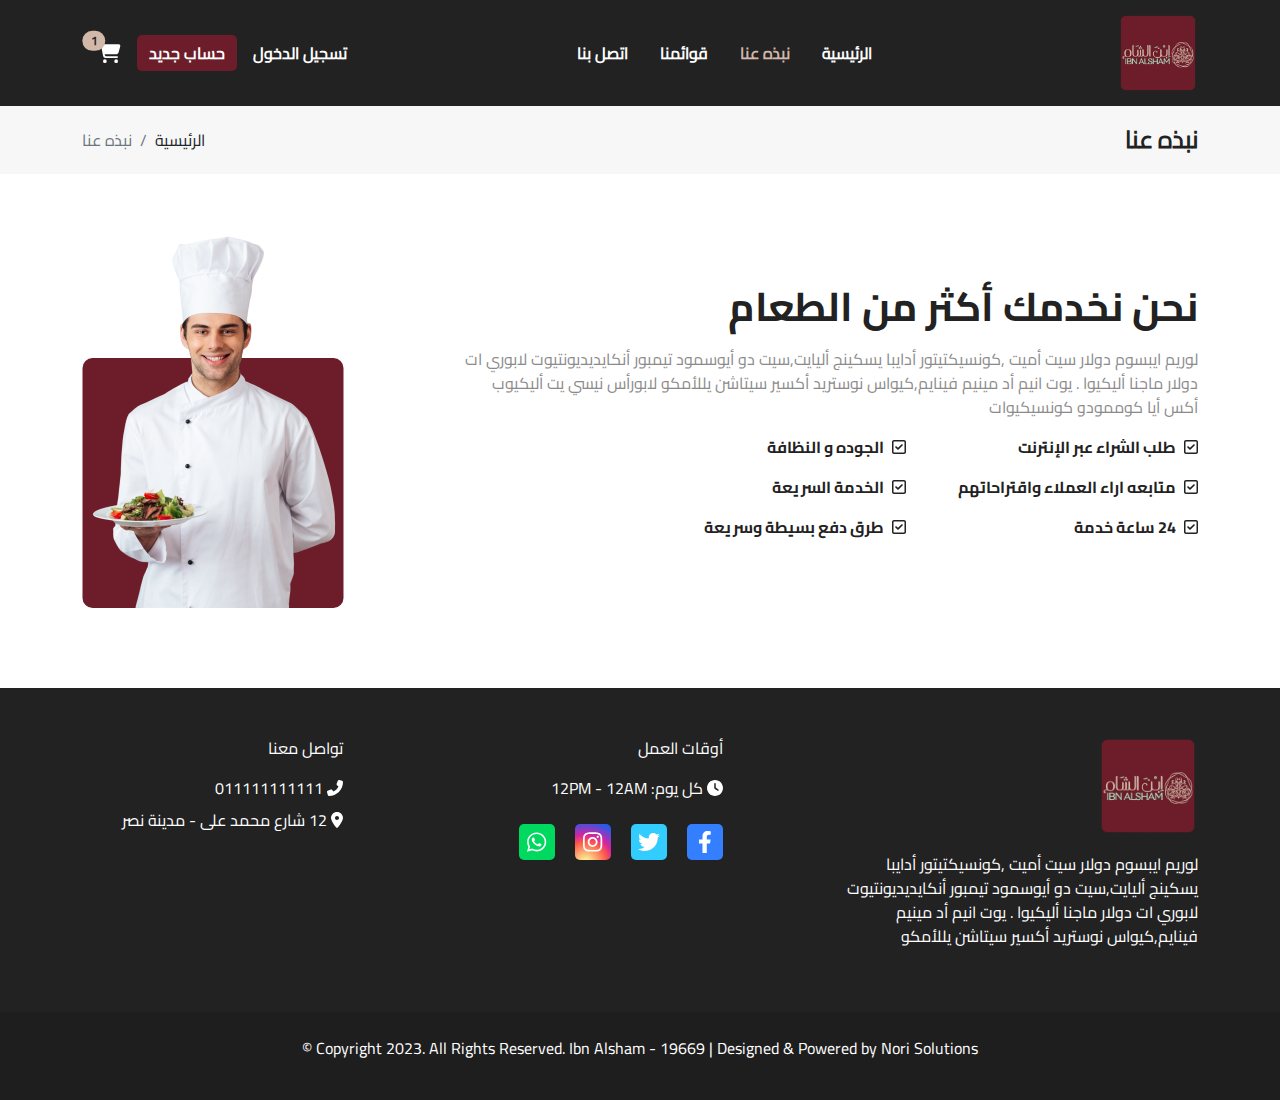
==== about-us.html @ 75212c9e "Pages ( Contact Us - About Us - Register ) - Login Popup - Some edits in design" ====
<!DOCTYPE html>
<html lang="en" dir="rtl">
<head>
    <meta charset="UTF-8">
    <meta http-equiv="X-UA-Compatible" content="IE=edge">
    <meta name="viewport" content="width=device-width, initial-scale=1.0">
    <title>Ibn Alsham</title>
    <meta name="keywords" content="..." />
    <meta name="description" content="...">
    <meta name="author" content="...">

    <!-- site Favicon -->
    <link rel="icon" href="..." sizes="32x32" />
    <link rel="apple-touch-icon" href="..." />
    <meta name="msapplication-TileImage" content="..." />

    <!-- css All Plugins Files -->
    <link rel="stylesheet" href="./assets/modules/slick/slick-theme.css">
    <link rel="stylesheet" href="./assets/modules/slick/slick.css">
    <!-- <link rel="stylesheet" href="./assets/modules/bootstrap/css/bootstrap.min.css"> -->
    <link rel="stylesheet" href="./assets/modules/bootstrap/css/bootstrap.rtl.min.css">
    <link rel="stylesheet" href="./assets/modules/fontawesome/css/all.min.css">

    <!-- Main Style -->
    <link rel="stylesheet" href="./assets/css/styles.css">
</head>
<body>
    <div class="body-overlay d-none"></div>

    <!-- Navbar -->
    <nav class="navbar navbar-expand-lg bg-dark">
        <div class="container">
            <div class="d-flex justify-content-between w-100">
                <a class="navbar-brand" href="./index.html">
                    <img src="./assets/images/logo.png" alt="Bootstrap" width="80">
                </a>
                <div class="navbar-menu d-lg-flex justify-content-between align-items-center flex-grow-1 d-none">
                    <ul class="navbar-nav mx-auto my-0">
                        <li class="nav-item px-2">
                            <a class="nav-link fw-semibold text-white" aria-current="page" href="./index.html">الرئيسية</a>
                        </li>
                        <li class="nav-item px-2">
                            <a class="nav-link fw-semibold text-white active" href="./about-us.html">نبذه عنا</a>
                        </li>
                        <li class="nav-item px-2">
                            <a class="nav-link fw-semibold text-white" href="./index.html">قوائمنا</a>
                        </li>
                        <li class="nav-item px-2">
                            <a class="nav-link fw-semibold text-white" href="./contact-us.html">اتصل بنا</a>
                        </li>
                    </ul>
                    <div class="btns d-flex align-items-center">
                        <a href="#" class="text-white text-decoration-none fw-semibold">تسجيل الدخول</a>
                        <button type="button" class="btn btn-main mx-3 fw-semibold">حساب جديد</button>
                    </div>
                </div>
                <button class="navbar-toggler border-0 mt-2" type="button" data-bs-toggle="modal" data-bs-target="#navbar-content">
                    <span class="navbar-toggler-icon"></span>
                </button>
                <div id="cart" class="dropdown dropdown-center d-lg-flex d-none justify-content-center flex-column px-0" role="button">
                    <span id="toggle-show" class="dropdown-toggle position-relative" data-bs-toggle="dropdown" aria-expanded="false">
                        <i class="fa-solid fa-cart-shopping text-white fa-lg"></i>
                        <span class="position-absolute top-0 translate-middle badge rounded-pill bg-secondary text-dark">
                            1
                            <span class="visually-hidden">unread messages</span>
                        </span>
                    </span>
                    <ul class="dropdown-menu dropdown-menu-end" style="margin-top: -10px;"> <!--style="margin-top: -10px;"-->
                        <li>
                            <div class="product d-flex justify-content-between">
                                <div class="image pe-2">
                                    <img class="mx-0 my-auto" src="./assets/images/1.jpg" alt="Product">
                                </div>
                                <div class="info">
                                    <a class="cart_product_name" href="#">وجبه رقبه ضاني مشوي+ ارز بالزنيب</a>
                                    <p>
                                        <strong> 500 ج.م </strong>
                                        <br>
                                        العدد : 1
                                    </p>
                                </div>
                            </div>
                        </li>
                        <div class="dropdown-divider"></div>
                        <li>
                            <div class="cart-footer row justify-content-between align-items-center">
                                <p class="text-start mb-0 col"><strong>الاجمالى</strong></p>
                                <p class="text-end mb-0 col"><strong><span id="react-cart-total-price">500</span> ج.م</strong></p>
                            </div>
                        </li>
                        <div class="dropdown-divider"></div>
                        <li>
                            <a class="btn btn-main w-100" href="checkout.html">الدفع</a>
                        </li>
                    </ul>
                </div>
            </div>
        </div>
    </nav>
    <!-- Navbar on Mobile -->
    <div class="modal fade" id="navbar-content" tabindex="-1" aria-labelledby="navbarLabel" aria-hidden="true">
        <div class="modal-dialog modal-fullscreen">
            <div class="modal-content">
                <div class="modal-header border-0">
                    <button type="button" class="btn-close" data-bs-dismiss="modal" aria-label="Close"></button>
                </div>
                <div class="modal-body d-flex flex-column align-items-start">
                    <ul class="navbar-nav w-100 my-0">
                        <li class="nav-item py-1 border border-bottom-1 border-top-0 border-end-0 border-start-0 px-2">
                            <a class="nav-link fw-semibold" aria-current="page" href="./index.html">الرئيسية</a>
                        </li>
                        <li class="nav-item py-1 border border-bottom-1 border-top-0 border-end-0 border-start-0 px-2">
                            <a class="nav-link fw-semibold active" href="./about-us.html">نبذه عنا</a>
                        </li>
                        <li class="nav-item py-1 border border-bottom-1 border-top-0 border-end-0 border-start-0 px-2">
                            <a class="nav-link fw-semibold" href="./index.html">قوائمنا</a>
                        </li>
                        <li class="nav-item py-1 border border-bottom-1 border-top-0 border-end-0 border-start-0 px-2">
                            <a class="nav-link fw-semibold" href="./contact-us.html">اتصل بنا</a>
                        </li>
                    </ul>
                    <div class="btns mt-3 d-flex align-items-center">
                        <a href="#" class="text-decoration-none">تسجيل الدخول</a>
                        <button type="button" class="btn btn-main mx-3">حساب جديد</button>
                    </div>
                </div>
            </div>
        </div>
    </div>

    <!-- Breadcrumb -->
    <nav aria-label="breadcrumb" class="breadcrumb bg-light py-3 d-md-block d-none">
        <div class="container">
            <div class="row justify-content-between align-items-center">
                <div class="col-6">
                    <p class="breadcrumb-title mb-0 fw-semibold fs-4">نبذه عنا</p>
                </div>
                <div class="col-6">
                    <ol class="breadcrumb mb-0 float-end">
                        <li class="breadcrumb-item"><a href="./index.html">الرئيسية</a></li>
                        <li class="breadcrumb-item active" aria-current="page">نبذه عنا</li>
                    </ol>
                    <div class="clearfix"></div>
                </div>
            </div>
        </div>
    </nav>


    <main class="about-us">
        <div class="container">
            <div class="row justify-content-between align-items-center">
                <div class="col-lg-8 col-12">
                    <div class="about-info">
                        <h6 class="text-primary d-md-none d-block">نبذه عنا</h6>
                        <h1>نحن نخدمك أكثر من الطعام</h1>
                        <p class="text-gray mt-3">لوريم ايبسوم دولار سيت أميت ,كونسيكتيتور أدايبا يسكينج أليايت,سيت دو أيوسمود تيمبور أنكايديديونتيوت لابوري ات دولار ماجنا أليكيوا . يوت انيم أد مينيم فينايم,كيواس نوستريد أكسير سيتاشن يللأمكو لابورأس نيسي يت أليكيوب أكس أيا كوممودو كونسيكيوات</p>
                    </div>
                    <div class="features d-flex flex-md-row flex-column">
                        <div>
                            <div class="feature">
                                <p>
                                    <i class="fa-regular fa-square-check"></i>
                                    <strong class="mx-1">طلب الشراء عبر الإنترنت</strong>
                                </p>
                            </div>
                            <div class="feature">
                                <p>
                                    <i class="fa-regular fa-square-check"></i>
                                    <strong class="mx-1">متابعه  اراء العملاء واقتراحاتهم</strong>
                                </p>
                            </div>
                            <div class="feature">
                                <p>
                                    <i class="fa-regular fa-square-check"></i>
                                    <strong class="mx-1">24 ساعة خدمة</strong></p>
                            </div>
                        </div>
                        <div class="mx-md-5">
                            <div class="feature">
                                <p>
                                    <i class="fa-regular fa-square-check"></i>
                                    <strong class="mx-1">الجوده و النظافة</strong>
                                </p>
                            </div>
                            <div class="feature">
                                <p>
                                    <i class="fa-regular fa-square-check"></i>
                                    <strong class="mx-1">الخدمة السريعة</strong>
                                </p>
                            </div>
                            <div class="feature">
                                <p>
                                    <i class="fa-regular fa-square-check"></i>
                                    <strong class="mx-1">طرق دفع بسيطة وسريعة</strong>
                                </p>
                            </div>
                        </div>
                    </div>
                </div>
                <div class="col-lg-3 d-lg-block d-none">
                    <div class="position-relative" style="z-index: 1;">
                        <div class="image text-center">
                            <img src="./assets/images/chef.png" alt="" class="img-fluid">
                        </div>
                        <div class="image-wrapper"></div>
                    </div>
                </div>
            </div>
        </div>
    </main>


    <!-- Footer Section -->
    <footer class="bg-dark text-white pt-5 d-lg-block d-none">
        <div class="container">
            <div class="top-footer pb-5">
                <div class="row justify-content-between align-items-start">
                    <div class="col-lg-4">
                        <div class="logo mb-3">
                            <img src="./assets/images/logo.png" alt="" width="100">
                        </div>
                        <p>لوريم ايبسوم دولار سيت أميت ,كونسيكتيتور أدايبا يسكينج أليايت,سيت دو أيوسمود تيمبور أنكايديديونتيوت لابوري ات دولار ماجنا أليكيوا . يوت انيم أد مينيم فينايم,كيواس نوستريد أكسير سيتاشن يللأمكو</p>
                    </div>
                    <div class="col-lg-3">
                        <p>أوقات العمل</p>
                        <div class="time">
                            <i class="fa-solid fa-clock"></i>
                            <span class="me-2">كل يوم: <span>12PM - 12AM</span></span>
                        </div>
                        <div class="social-links d-flex mt-4">
                            <a href="#" class="link facebook">
                                <i class="fa-brands fa-facebook-f"></i>
                            </a>
                            <a href="#" class="link twitter">
                                <i class="fa-brands fa-twitter"></i>
                            </a>
                            <a href="#" class="link instagram">
                                <i class="fa-brands fa-instagram"></i>
                            </a>
                            <a href="#" class="link whatsapp">
                                <i class="fa-brands fa-whatsapp"></i>
                            </a>
                        </div>
                    </div>
                    <div class="col-lg-3">
                        <p>تواصل معنا</p>
                        <div class="phone mb-2">
                            <i class="fa-solid fa-phone-flip"></i>
                            <span class="me-2">011111111111</span>
                        </div>
                        <div class="address mb-2">
                            <i class="fa-solid fa-location-dot"></i>
                            <span class="me-2">12 شارع محمد على - مدينة نصر</span>
                        </div>
                    </div>
                </div>
            </div>
        </div>
        <div class="copy-rights text-white text-center bg-darker py-4">
            <p> Copyright 2023. All Rights Reserved. Ibn Alsham - 19669 | Designed & Powered by Nori Solutions ©</p>
        </div>
    </footer>
    <!-- Footer Section -->

    <!-- Modules JS -->
    <script src="./assets/modules/jquery/jquery.min.js"></script>
    <script src="https://cdn.jsdelivr.net/npm/@popperjs/core@2.11.6/dist/umd/popper.min.js" integrity="sha384-oBqDVmMz9ATKxIep9tiCxS/Z9fNfEXiDAYTujMAeBAsjFuCZSmKbSSUnQlmh/jp3" crossorigin="anonymous"></script>
    <script src="./assets/modules/bootstrap/js/bootstrap.min.js"></script>
    <script src="./assets/modules/slick/slick.min.js"></script>
    <script src="./assets/modules/fontawesome/js/all.min.js"></script>

    <!-- Main Js -->
    <script src="./assets/js/script.js"></script>
</body>
</html>
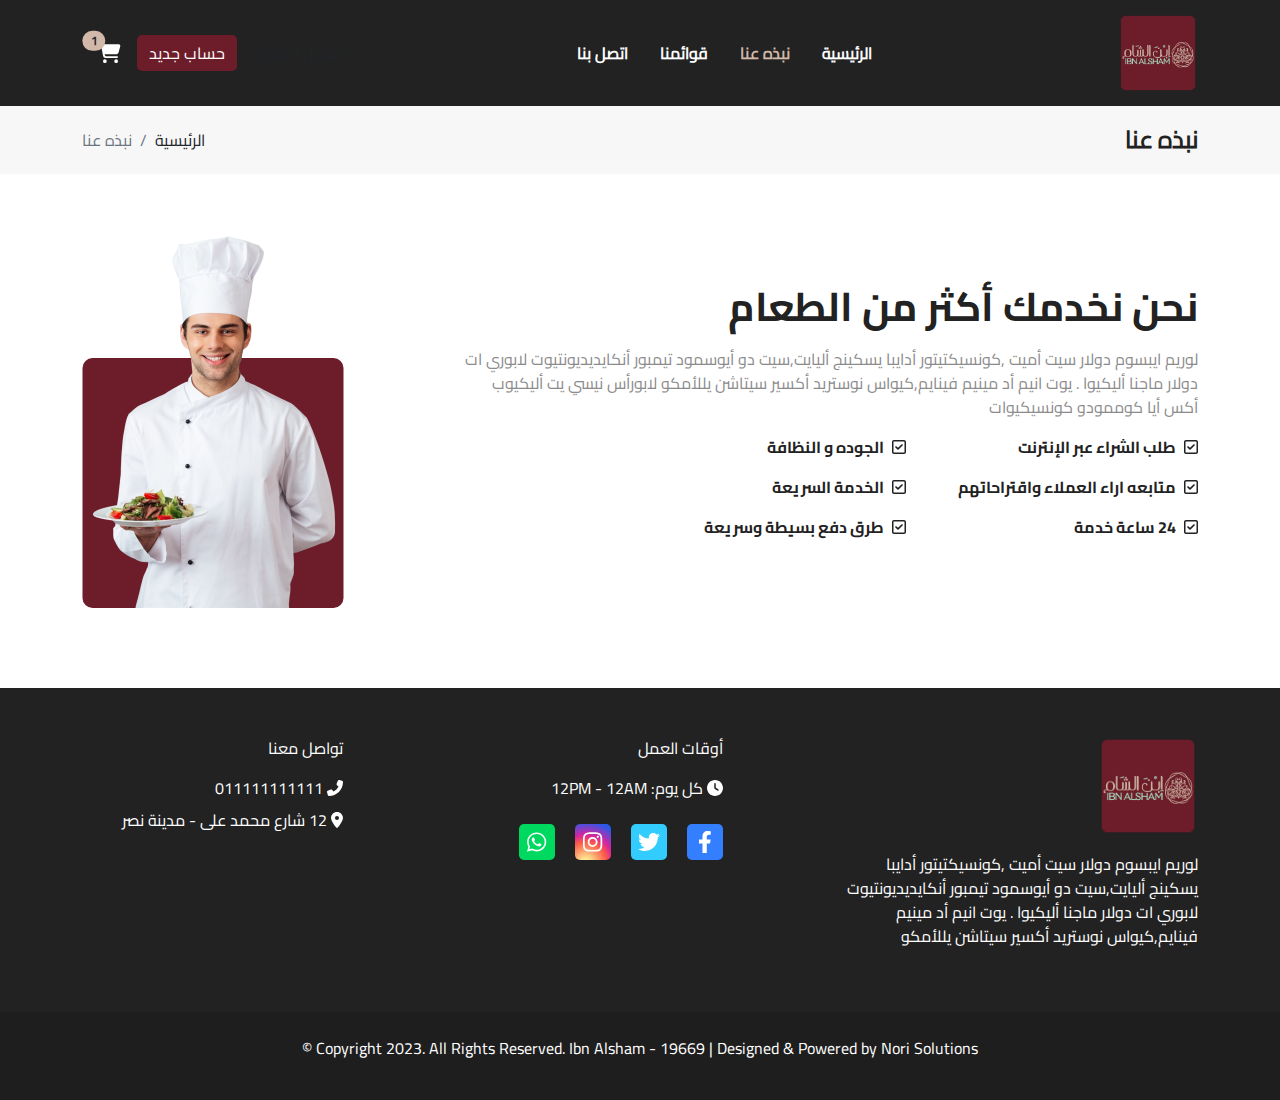
==== commit a857fe9c: "Login Popup - Some edits in design" ====
--- a/about-us.html
+++ b/about-us.html
@@ -50,8 +50,8 @@
                         </li>
                     </ul>
                     <div class="btns d-flex align-items-center">
-                        <a href="#" class="text-white text-decoration-none fw-semibold">تسجيل الدخول</a>
-                        <button type="button" class="btn btn-main mx-3 fw-semibold">حساب جديد</button>
+                        <a href="#" id="login-modal" class="text-decoration-none" data-bs-toggle="modal" data-bs-target="#login">تسجيل الدخول</a>
+                        <a href="./register.html" class="btn btn-main mx-3">حساب جديد</a>
                     </div>
                 </div>
                 <button class="navbar-toggler border-0 mt-2" type="button" data-bs-toggle="modal" data-bs-target="#navbar-content">
@@ -120,8 +120,8 @@
                         </li>
                     </ul>
                     <div class="btns mt-3 d-flex align-items-center">
-                        <a href="#" class="text-decoration-none">تسجيل الدخول</a>
-                        <button type="button" class="btn btn-main mx-3">حساب جديد</button>
+                        <a href="#" id="login-modal" class="text-decoration-none" data-bs-toggle="modal" data-bs-target="#login">تسجيل الدخول</a>
+                        <a href="./register.html" class="btn btn-main mx-3">حساب جديد</a>
                     </div>
                 </div>
             </div>
@@ -263,6 +263,53 @@
     </footer>
     <!-- Footer Section -->
 
+    <!-- Login Modal -->
+    <div class="modal fade" id="login" tabindex="-1" aria-labelledby="loginLabel" aria-hidden="true">
+        <div class="modal-dialog modal-sm">
+            <div class="modal-content">
+                <div class="modal-header justify-content-center border-0">
+                    <h1 class="modal-title fs-5" id="loginLabel">تسجيل الدخول</h1>
+                </div>
+                <div class="modal-body">
+                    <form action="" method="post">
+                        <div class="mb-3">
+                            <input type="email" class="form-control text-start" placeholder="البريد الالكترونى" name="email" id="email" required>
+                        </div>
+                        <div class="mb-3">
+                            <input type="password" class="form-control text-start" placeholder="كلمة السر" name="password" id="password" required>
+                        </div>
+                        <div class="mb-3 form-check d-flex justify-content-center">
+                            <input type="checkbox" class="form-check-input" name="remember" id="remember">
+                            <label class="form-check-label mx-2" for="remember">تذكرنى</label>
+                        </div>
+                        <div class="mb-2">
+                            <a href="#" class="text-primary">نسيت كلمة السر؟</a>
+                        </div>
+                        <div class="mb-4">
+                            <button type="submit" class="btn btn-main w-100">دخول</button>
+                        </div>
+                        <div class="mb-2 text-center">
+                            <p class="mb-0 fw-light">من خلال الاستمرار فإنك توافق على</p>
+                            <p class="mb-0 fw-light">
+                                <a href="" class="text-dark">الشروط والأحكام</a>
+                                و
+                                <a href="" class="text-dark">سياسة الخصوصية</a>
+                            </p>
+                        </div>
+                        <div class="mb-2 text-center">
+                            <a href="#" class="fs-6 text-dark">
+                                <p>
+                                    <strong>انشاء حساب جديد؟</strong>
+                                    <strong class="text-primary text-decoration-underline">انشاء حساب</strong>
+                                </p>
+                            </a>
+                        </div>
+                    </form>
+                </div>
+            </div>
+        </div>
+    </div>
+
     <!-- Modules JS -->
     <script src="./assets/modules/jquery/jquery.min.js"></script>
     <script src="https://cdn.jsdelivr.net/npm/@popperjs/core@2.11.6/dist/umd/popper.min.js" integrity="sha384-oBqDVmMz9ATKxIep9tiCxS/Z9fNfEXiDAYTujMAeBAsjFuCZSmKbSSUnQlmh/jp3" crossorigin="anonymous"></script>
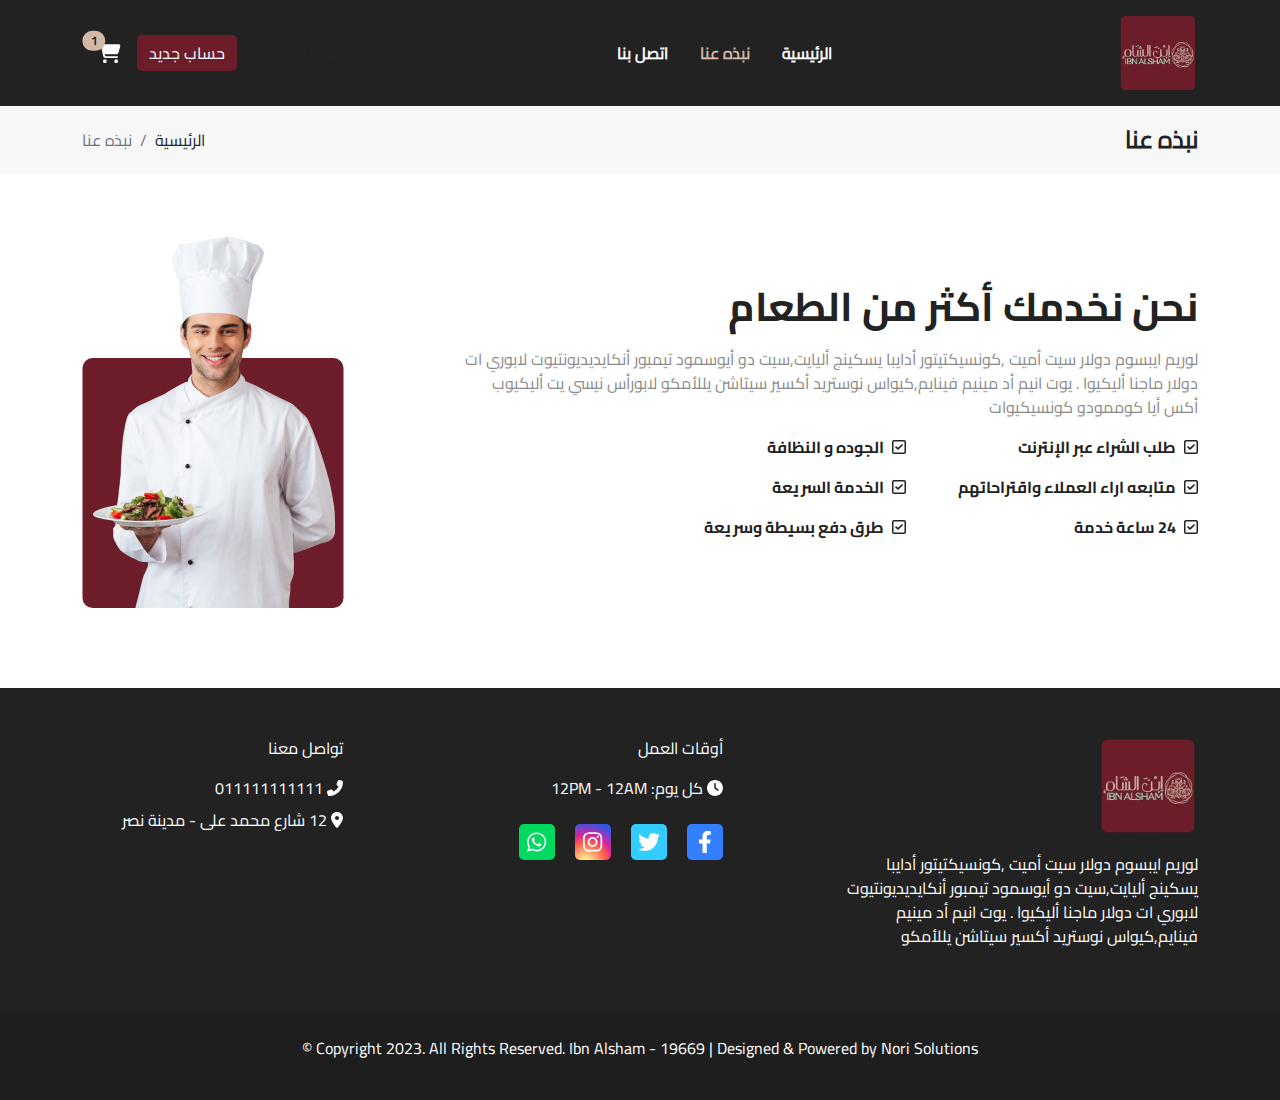
==== commit 93c5c37a: "Some Edits" ====
--- a/about-us.html
+++ b/about-us.html
@@ -41,9 +41,6 @@
                         </li>
                         <li class="nav-item px-2">
                             <a class="nav-link fw-semibold text-white active" href="./about-us.html">نبذه عنا</a>
-                        </li>
-                        <li class="nav-item px-2">
-                            <a class="nav-link fw-semibold text-white" href="./index.html">قوائمنا</a>
                         </li>
                         <li class="nav-item px-2">
                             <a class="nav-link fw-semibold text-white" href="./contact-us.html">اتصل بنا</a>
@@ -113,15 +110,12 @@
                             <a class="nav-link fw-semibold active" href="./about-us.html">نبذه عنا</a>
                         </li>
                         <li class="nav-item py-1 border border-bottom-1 border-top-0 border-end-0 border-start-0 px-2">
-                            <a class="nav-link fw-semibold" href="./index.html">قوائمنا</a>
-                        </li>
-                        <li class="nav-item py-1 border border-bottom-1 border-top-0 border-end-0 border-start-0 px-2">
                             <a class="nav-link fw-semibold" href="./contact-us.html">اتصل بنا</a>
                         </li>
                     </ul>
                     <div class="btns mt-3 d-flex align-items-center">
-                        <a href="#" id="login-modal" class="text-decoration-none" data-bs-toggle="modal" data-bs-target="#login">تسجيل الدخول</a>
-                        <a href="./register.html" class="btn btn-main mx-3">حساب جديد</a>
+                        <a href="#" id="login-modal" class="text-decoration-none fw-semibold" data-bs-toggle="modal" data-bs-target="#login">تسجيل الدخول</a>
+                        <a href="./register.html" class="btn btn-main mx-3 fw-semibold">حساب جديد</a>
                     </div>
                 </div>
             </div>
--- a/assets/css/styles.css
+++ b/assets/css/styles.css
@@ -149,10 +149,26 @@
 .navbar .dropdown-menu{
     width: 300px;
     padding: 10px 15px;
+    cursor: default;
+}
+.navbar .dropdown-menu .product{
+    border-bottom: 1px solid rgba(0, 0, 0, 0.175);
+    padding-top: 10px;
 }
 .navbar .dropdown-menu img{
     max-height: 100px;
     max-width: 70px;
+}
+#cart.dropdown:hover .dropdown-menu {
+    display: block;
+}
+
+#cart .dropdown-menu {
+    margin-top: 0;
+    top: 100%;
+    --bs-position: end;
+    left: 0;
+    right: auto;
 }
 .navbar-toggler-icon {
     background-image: none;
@@ -262,6 +278,46 @@
     -ms-transform: translateY(-10px);
     -o-transform: translateY(-10px);
 }
+
+.swiper{
+    padding: 0 40px;
+    z-index: 0;
+}
+.swiper-slide{
+    width: fit-content;
+}
+
+.swiper-button-next,
+.swiper-button-prev,
+.swiper-rtl .swiper-button-prev,
+.swiper-rtl .swiper-button-next{
+    background: #fff !important;
+    height: 46px !important;
+}
+
+.swiper-button-next:after,
+.swiper-rtl .swiper-button-prev:after{
+    font-size: 12px;
+    font-weight: bolder;
+    width: 25px;
+    height: 25px;
+    background: var(--bs-primary);
+    color: #fff;
+    border-radius: 50%;
+    display: flex;
+    flex-direction: column;
+    justify-content: center;
+    align-items: center;
+}
+
+.swiper-rtl .swiper-button-prev {
+    right: 0;
+}
+
+.swiper-rtl .swiper-button-next {
+    left: 0;
+}
+
 /* footer */
 .social-links .link{
     color: #fff;
@@ -348,6 +404,29 @@
 }
 .quantity-input svg{
     font-size: 20px;
+}
+
+.empty-checkout-cart{
+    position: absolute;
+    top: 0;
+    left: 0;
+    width: 100%;
+    height: 100%;
+    z-index: 99999;
+    background:  rgba(34, 34, 34, 0.75);
+}
+
+.modal-cart{
+    position: fixed;
+    right: 50%;
+    max-width: 500px;
+    width: 100%;
+    min-height: 18vh;
+    transform: translateX(50%);
+    -webkit-transform: translateX(50%);
+    -moz-transform: translateX(50%);
+    -ms-transform: translateX(50%);
+    -o-transform: translateX(50%);
 }
 
 /********************************* About Us Page ****************************************/
@@ -402,7 +481,13 @@
 }
 
 /* Media Queries */
-@media (max-width: 768px) {
+@media (min-width: 768px) {
+    .modal-cart{
+        top: 50px;
+    }
+}
+
+@media (max-width: 767.98px) {
     h1{
         font-size: 26px;
     }
@@ -412,10 +497,7 @@
     h6, h5{
         font-size: 16px;
     }
-    strong, a, .card h6{
-        font-size: 14px !important;
-    }
-    p{
+    strong, a, .card h6, p, label{
         font-size: 14px !important;
     }
     .fs-5 {
@@ -459,6 +541,10 @@
         width: 24px;
         height: 24px;
     }
+    .modal-cart {
+        bottom: 0px;
+        min-height: 25vh;
+    }
 }
 
 @media (max-width: 991.98px) {
